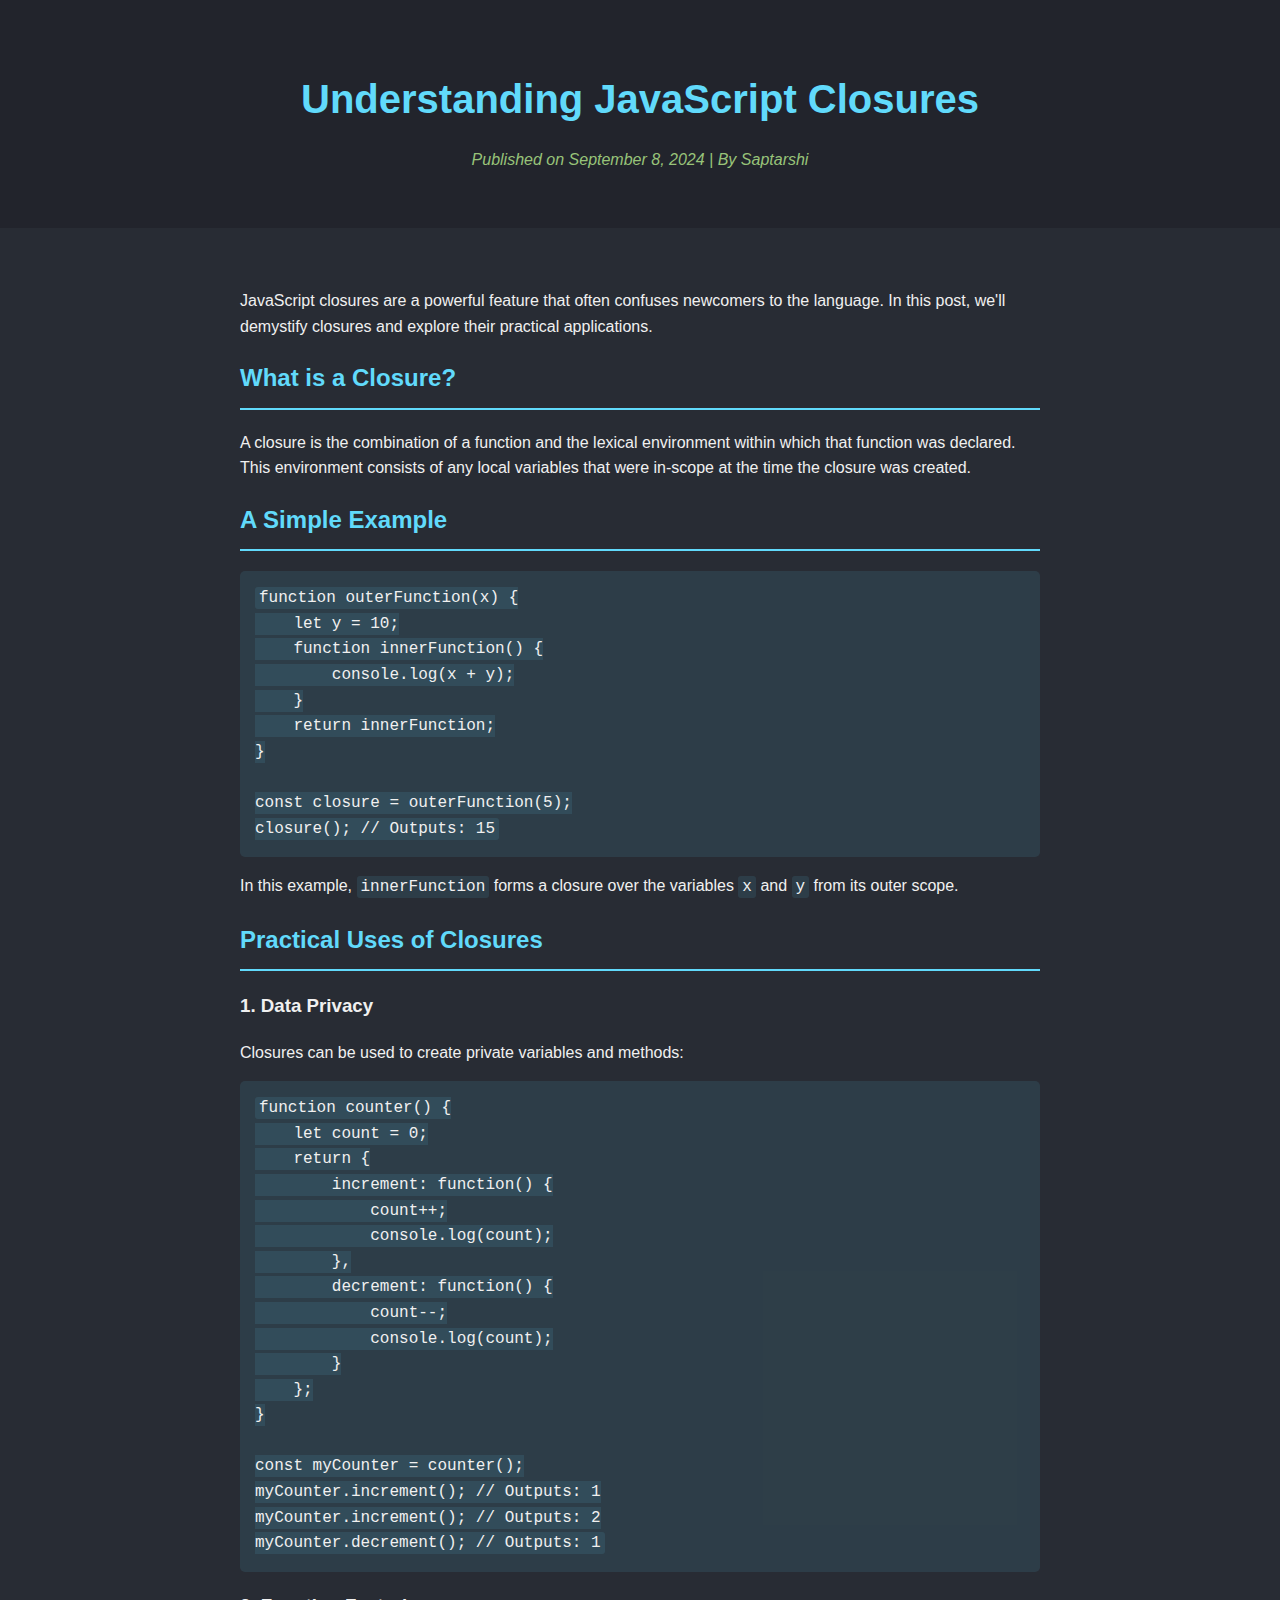
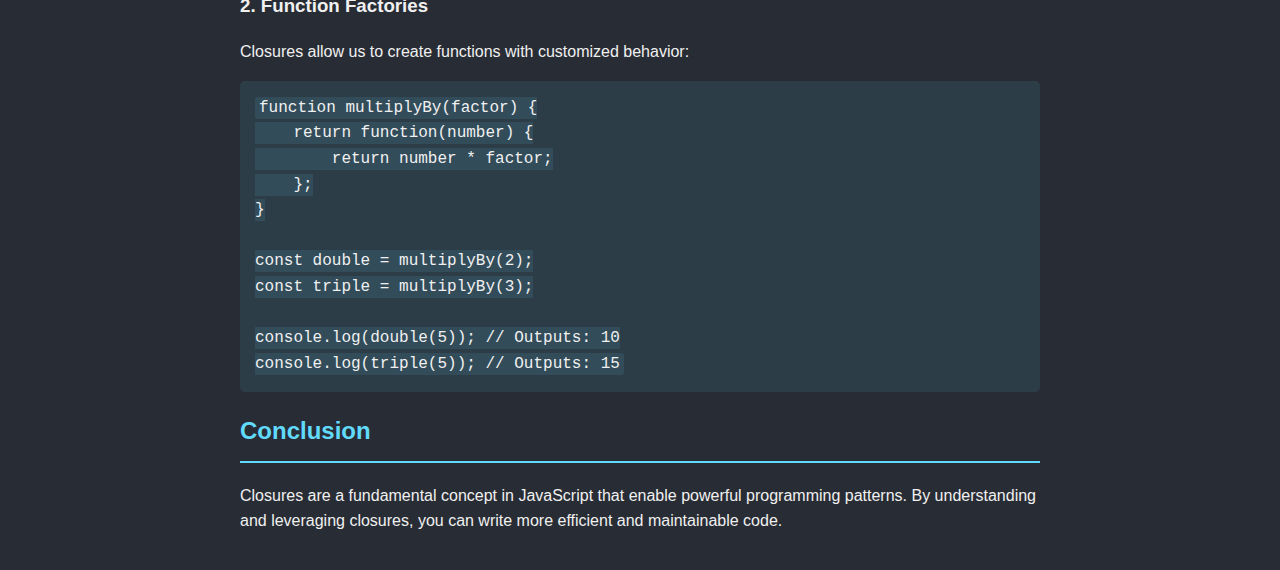
==== blog1.html @ 3488858e "Add files via upload" ====
<!DOCTYPE html>
<html lang="en">
<head>
    <meta charset="UTF-8">
    <meta name="viewport" content="width=device-width, initial-scale=1.0">
    <title>Understanding JavaScript Closures - Saptarshi's Digest</title>
    <style>
        :root {
            --primary-color: #61dafb;
            --secondary-color: #282c34;
            --text-color: #f0f0f0;
            --accent-color: #98c379;
        }

        body {
            font-family: 'Segoe UI', Tahoma, Geneva, Verdana, sans-serif;
            background-color: var(--secondary-color);
            color: var(--text-color);
            line-height: 1.6;
            margin: 0;
            padding: 0;
        }

        .container {
            max-width: 800px;
            margin: 0 auto;
            padding: 20px;
        }

        header {
            background-color: rgba(32, 35, 42, 0.8);
            padding: 20px 0;
            text-align: center;
        }

        h1 {
            color: var(--primary-color);
            font-size: 2.5em;
            margin-bottom: 10px;
        }

        .meta {
            color: var(--accent-color);
            font-style: italic;
        }

        .content {
            margin-top: 40px;
        }

        h2 {
            color: var(--primary-color);
            border-bottom: 2px solid var(--primary-color);
            padding-bottom: 10px;
        }

        code {
            background-color: rgba(97, 218, 251, 0.1);
            border-radius: 3px;
            font-family: 'Courier New', Courier, monospace;
            padding: 2px 4px;
        }

        pre {
            background-color: rgba(97, 218, 251, 0.1);
            border-radius: 5px;
            padding: 15px;
            overflow-x: auto;
        }

        a {
            color: var(--accent-color);
            text-decoration: none;
        }

        a:hover {
            text-decoration: underline;
        }
    </style>
</head>
<body>
    <header>
        <div class="container">
            <h1>Understanding JavaScript Closures</h1>
            <p class="meta">Published on September 8, 2024 | By Saptarshi</p>
        </div>
    </header>

    <main class="container">
        <article class="content">
            <p>JavaScript closures are a powerful feature that often confuses newcomers to the language. In this post, we'll demystify closures and explore their practical applications.</p>

            <h2>What is a Closure?</h2>
            <p>A closure is the combination of a function and the lexical environment within which that function was declared. This environment consists of any local variables that were in-scope at the time the closure was created.</p>

            <h2>A Simple Example</h2>
            <pre><code>function outerFunction(x) {
    let y = 10;
    function innerFunction() {
        console.log(x + y);
    }
    return innerFunction;
}

const closure = outerFunction(5);
closure(); // Outputs: 15</code></pre>
            <p>In this example, <code>innerFunction</code> forms a closure over the variables <code>x</code> and <code>y</code> from its outer scope.</p>

            <h2>Practical Uses of Closures</h2>
            <h3>1. Data Privacy</h3>
            <p>Closures can be used to create private variables and methods:</p>
            <pre><code>function counter() {
    let count = 0;
    return {
        increment: function() {
            count++;
            console.log(count);
        },
        decrement: function() {
            count--;
            console.log(count);
        }
    };
}

const myCounter = counter();
myCounter.increment(); // Outputs: 1
myCounter.increment(); // Outputs: 2
myCounter.decrement(); // Outputs: 1</code></pre>

            <h3>2. Function Factories</h3>
            <p>Closures allow us to create functions with customized behavior:</p>
            <pre><code>function multiplyBy(factor) {
    return function(number) {
        return number * factor;
    };
}

const double = multiplyBy(2);
const triple = multiplyBy(3);

console.log(double(5)); // Outputs: 10
console.log(triple(5)); // Outputs: 15</code></pre>

            <h2>Conclusion</h2>
            <p>Closures are a fundamental concept in JavaScript that enable powerful programming patterns. By understanding and leveraging closures, you can write more efficient and maintainable code.</p>
        </article>
    </main>
</body>
</html>
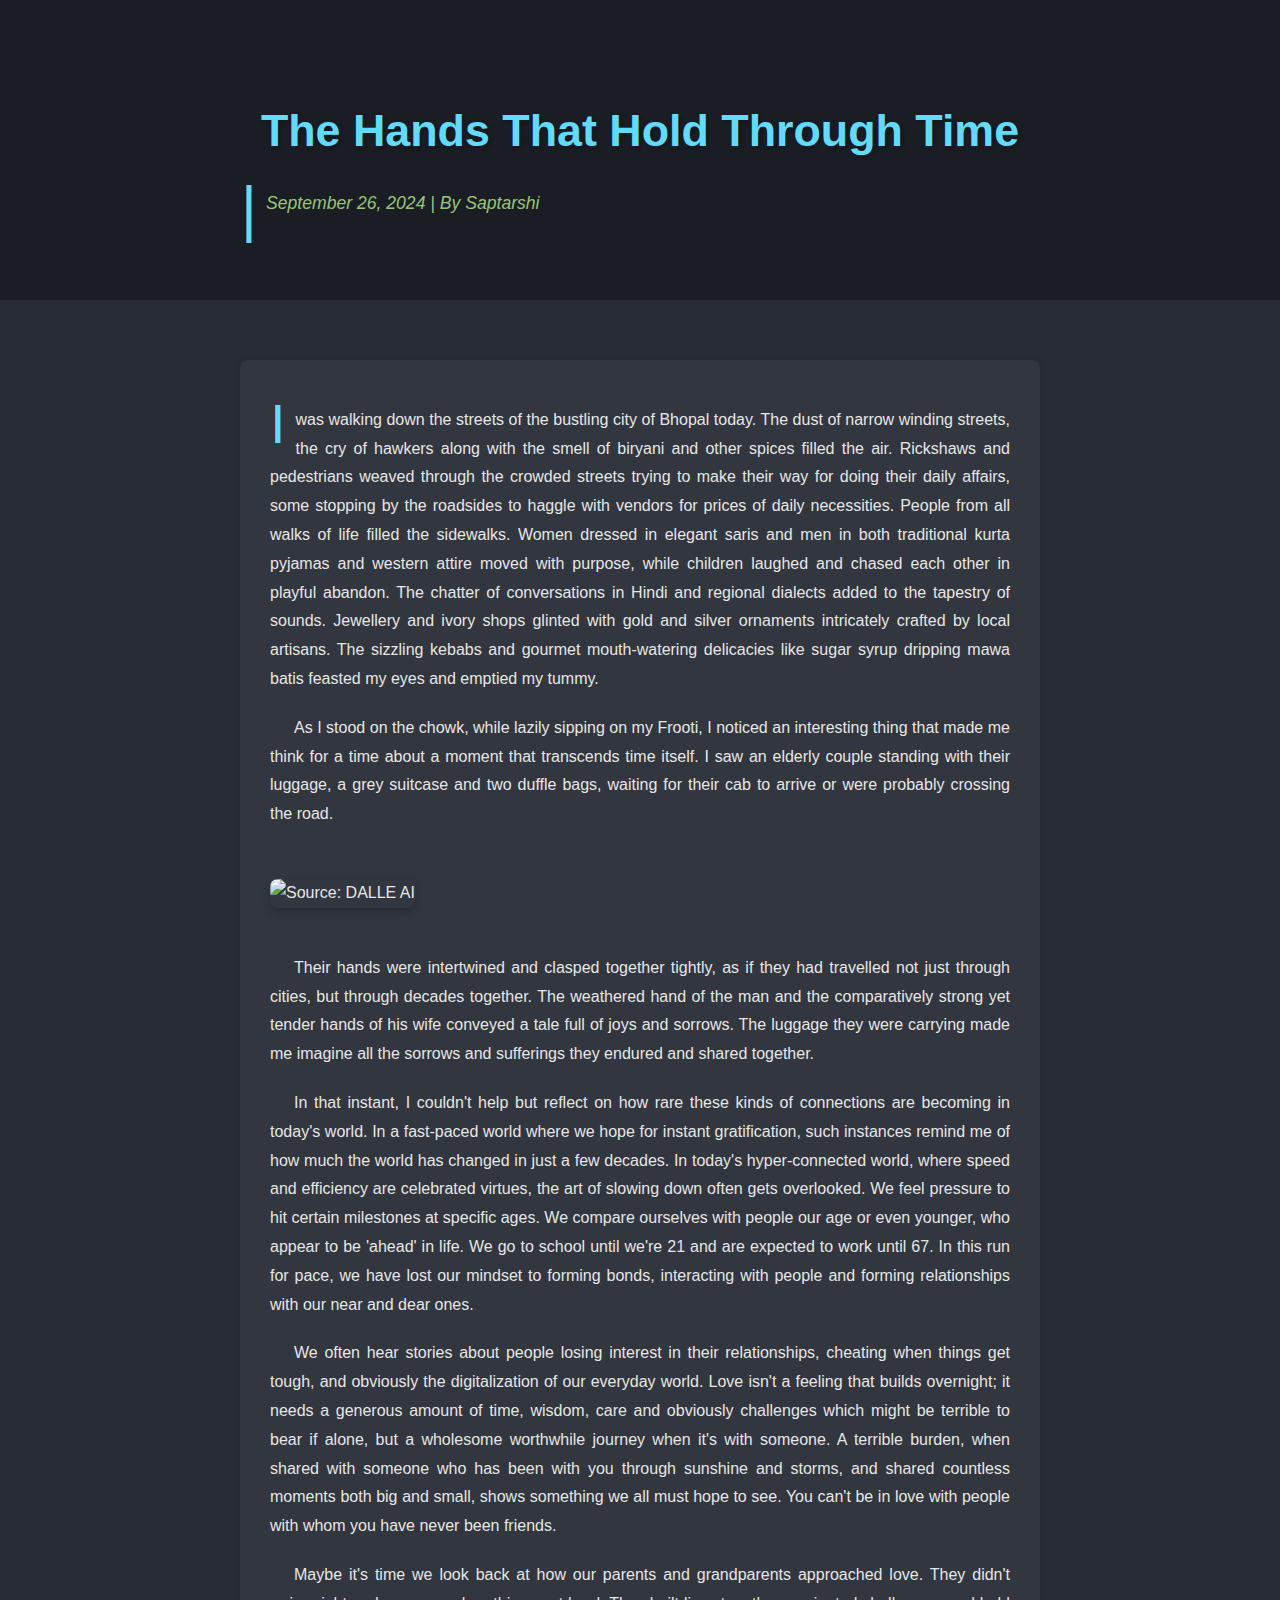
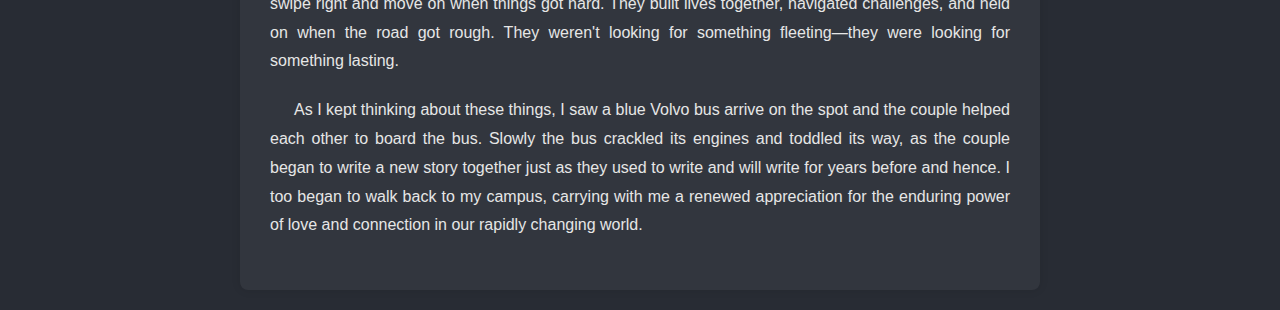
==== commit 7a05a267: "Update blog1.html" ====
--- a/blog1.html
+++ b/blog1.html
@@ -3,20 +3,21 @@
 <head>
     <meta charset="UTF-8">
     <meta name="viewport" content="width=device-width, initial-scale=1.0">
-    <title>Understanding JavaScript Closures - Saptarshi's Digest</title>
+    <title>The Hands That Hold Through </title>
     <style>
         :root {
             --primary-color: #61dafb;
-            --secondary-color: #282c34;
-            --text-color: #f0f0f0;
+            --secondary-color: #1a1e24;
+            --text-color: #e6e6e6;
             --accent-color: #98c379;
+            --background-color: #282c34;
         }
 
         body {
             font-family: 'Segoe UI', Tahoma, Geneva, Verdana, sans-serif;
-            background-color: var(--secondary-color);
+            background-color: var(--background-color);
             color: var(--text-color);
-            line-height: 1.6;
+            line-height: 1.8;
             margin: 0;
             padding: 0;
         }
@@ -28,123 +29,109 @@
         }
 
         header {
-            background-color: rgba(32, 35, 42, 0.8);
-            padding: 20px 0;
+            background-color: var(--secondary-color);
+            padding: 40px 0;
             text-align: center;
+            box-shadow: 0 2px 4px rgba(0,0,0,0.1);
         }
 
         h1 {
             color: var(--primary-color);
-            font-size: 2.5em;
+            font-size: 2.8em;
             margin-bottom: 10px;
+            text-shadow: 2px 2px 4px rgba(0,0,0,0.3);
         }
 
         .meta {
             color: var(--accent-color);
             font-style: italic;
+            font-size: 1.1em;
         }
 
         .content {
             margin-top: 40px;
+            background-color: rgba(255, 255, 255, 0.05);
+            padding: 30px;
+            border-radius: 8px;
+            box-shadow: 0 0 10px rgba(0,0,0,0.1);
         }
 
-        h2 {
-            color: var(--primary-color);
-            border-bottom: 2px solid var(--primary-color);
-            padding-bottom: 10px;
+        img {
+            max-width: 100%;
+            height: auto;
+            border-radius: 8px;
+            margin: 30px 0;
+            box-shadow: 0 4px 8px rgba(0,0,0,0.2);
         }
 
-        code {
-            background-color: rgba(97, 218, 251, 0.1);
-            border-radius: 3px;
-            font-family: 'Courier New', Courier, monospace;
-            padding: 2px 4px;
+        p {
+            margin-bottom: 20px;
+            text-align: justify;
+            text-indent: 1.5em;
         }
 
-        pre {
-            background-color: rgba(97, 218, 251, 0.1);
-            border-radius: 5px;
-            padding: 15px;
-            overflow-x: auto;
+        p:first-of-type {
+            text-indent: 0;
+        }
+
+        p:first-of-type::first-letter {
+            font-size: 3.5em;
+            line-height: 0.65;
+            float: left;
+            margin-right: 10px;
+            color: var(--primary-color);
         }
 
         a {
             color: var(--accent-color);
             text-decoration: none;
+            transition: color 0.3s ease;
         }
 
         a:hover {
+            color: var(--primary-color);
             text-decoration: underline;
+        }
+
+        @media (max-width: 600px) {
+            .container {
+                padding: 10px;
+            }
+            h1 {
+                font-size: 2.2em;
+            }
+            .content {
+                padding: 20px;
+            }
         }
     </style>
 </head>
 <body>
     <header>
         <div class="container">
-            <h1>Understanding JavaScript Closures</h1>
-            <p class="meta">Published on September 8, 2024 | By Saptarshi</p>
+            <h1>The Hands That Hold Through Time</h1>
+            <p class="meta"> | September 26, 2024 | By Saptarshi</p>
         </div>
     </header>
 
     <main class="container">
         <article class="content">
-            <p>JavaScript closures are a powerful feature that often confuses newcomers to the language. In this post, we'll demystify closures and explore their practical applications.</p>
+            <p>I was walking down the streets of the bustling city of Bhopal today. The dust of narrow winding streets, the cry of hawkers along with the smell of biryani and other spices filled the air. Rickshaws and pedestrians weaved through the crowded streets trying to make their way for doing their daily affairs, some stopping by the roadsides to haggle with vendors for prices of daily necessities. People from all walks of life filled the sidewalks. Women dressed in elegant saris and men in both traditional kurta pyjamas and western attire moved with purpose, while children laughed and chased each other in playful abandon. The chatter of conversations in Hindi and regional dialects added to the tapestry of sounds. Jewellery and ivory shops glinted with gold and silver ornaments intricately crafted by local artisans. The sizzling kebabs and gourmet mouth-watering delicacies like sugar syrup dripping mawa batis feasted my eyes and emptied my tummy.</p>
 
-            <h2>What is a Closure?</h2>
-            <p>A closure is the combination of a function and the lexical environment within which that function was declared. This environment consists of any local variables that were in-scope at the time the closure was created.</p>
+            <p>As I stood on the chowk, while lazily sipping on my Frooti, I noticed an interesting thing that made me think for a time about a moment that transcends time itself. I saw an elderly couple standing with their luggage, a grey suitcase and two duffle bags, waiting for their cab to arrive or were probably crossing the road.</p>
 
-            <h2>A Simple Example</h2>
-            <pre><code>function outerFunction(x) {
-    let y = 10;
-    function innerFunction() {
-        console.log(x + y);
-    }
-    return innerFunction;
-}
+            <img src="https://github.com/saptarshihalder/blog/blob/main/DALL%C2%B7E%202024-09-26%2000.24.56%20-%20An%20elderly%20Indian%20couple%20seen%20from%20the%20back,%20standing%20close%20together%20while%20holding%20hands,%20waiting%20for%20a%20bus.%20They%20are%20dressed%20in%20traditional%20Indian%20at.png" alt="Source: DALLE AI" />
 
-const closure = outerFunction(5);
-closure(); // Outputs: 15</code></pre>
-            <p>In this example, <code>innerFunction</code> forms a closure over the variables <code>x</code> and <code>y</code> from its outer scope.</p>
+            <p>Their hands were intertwined and clasped together tightly, as if they had travelled not just through cities, but through decades together. The weathered hand of the man and the comparatively strong yet tender hands of his wife conveyed a tale full of joys and sorrows. The luggage they were carrying made me imagine all the sorrows and sufferings they endured and shared together.</p>
 
-            <h2>Practical Uses of Closures</h2>
-            <h3>1. Data Privacy</h3>
-            <p>Closures can be used to create private variables and methods:</p>
-            <pre><code>function counter() {
-    let count = 0;
-    return {
-        increment: function() {
-            count++;
-            console.log(count);
-        },
-        decrement: function() {
-            count--;
-            console.log(count);
-        }
-    };
-}
+            <p>In that instant, I couldn't help but reflect on how rare these kinds of connections are becoming in today's world. In a fast-paced world where we hope for instant gratification, such instances remind me of how much the world has changed in just a few decades. In today's hyper-connected world, where speed and efficiency are celebrated virtues, the art of slowing down often gets overlooked. We feel pressure to hit certain milestones at specific ages. We compare ourselves with people our age or even younger, who appear to be 'ahead' in life. We go to school until we're 21 and are expected to work until 67. In this run for pace, we have lost our mindset to forming bonds, interacting with people and forming relationships with our near and dear ones.</p>
 
-const myCounter = counter();
-myCounter.increment(); // Outputs: 1
-myCounter.increment(); // Outputs: 2
-myCounter.decrement(); // Outputs: 1</code></pre>
+            <p>We often hear stories about people losing interest in their relationships, cheating when things get tough, and obviously the digitalization of our everyday world. Love isn't a feeling that builds overnight; it needs a generous amount of time, wisdom, care and obviously challenges which might be terrible to bear if alone, but a wholesome worthwhile journey when it's with someone. A terrible burden, when shared with someone who has been with you through sunshine and storms, and shared countless moments both big and small, shows something we all must hope to see. You can't be in love with people with whom you have never been friends.</p>
 
-            <h3>2. Function Factories</h3>
-            <p>Closures allow us to create functions with customized behavior:</p>
-            <pre><code>function multiplyBy(factor) {
-    return function(number) {
-        return number * factor;
-    };
-}
+            <p>Maybe it's time we look back at how our parents and grandparents approached love. They didn't swipe right and move on when things got hard. They built lives together, navigated challenges, and held on when the road got rough. They weren't looking for something fleeting—they were looking for something lasting.</p>
 
-const double = multiplyBy(2);
-const triple = multiplyBy(3);
-
-console.log(double(5)); // Outputs: 10
-console.log(triple(5)); // Outputs: 15</code></pre>
-
-            <h2>Conclusion</h2>
-            <p>Closures are a fundamental concept in JavaScript that enable powerful programming patterns. By understanding and leveraging closures, you can write more efficient and maintainable code.</p>
+            <p>As I kept thinking about these things, I saw a blue Volvo bus arrive on the spot and the couple helped each other to board the bus. Slowly the bus crackled its engines and toddled its way, as the couple began to write a new story together just as they used to write and will write for years before and hence. I too began to walk back to my campus, carrying with me a renewed appreciation for the enduring power of love and connection in our rapidly changing world.</p>
         </article>
     </main>
 </body>
-</html>+</html>
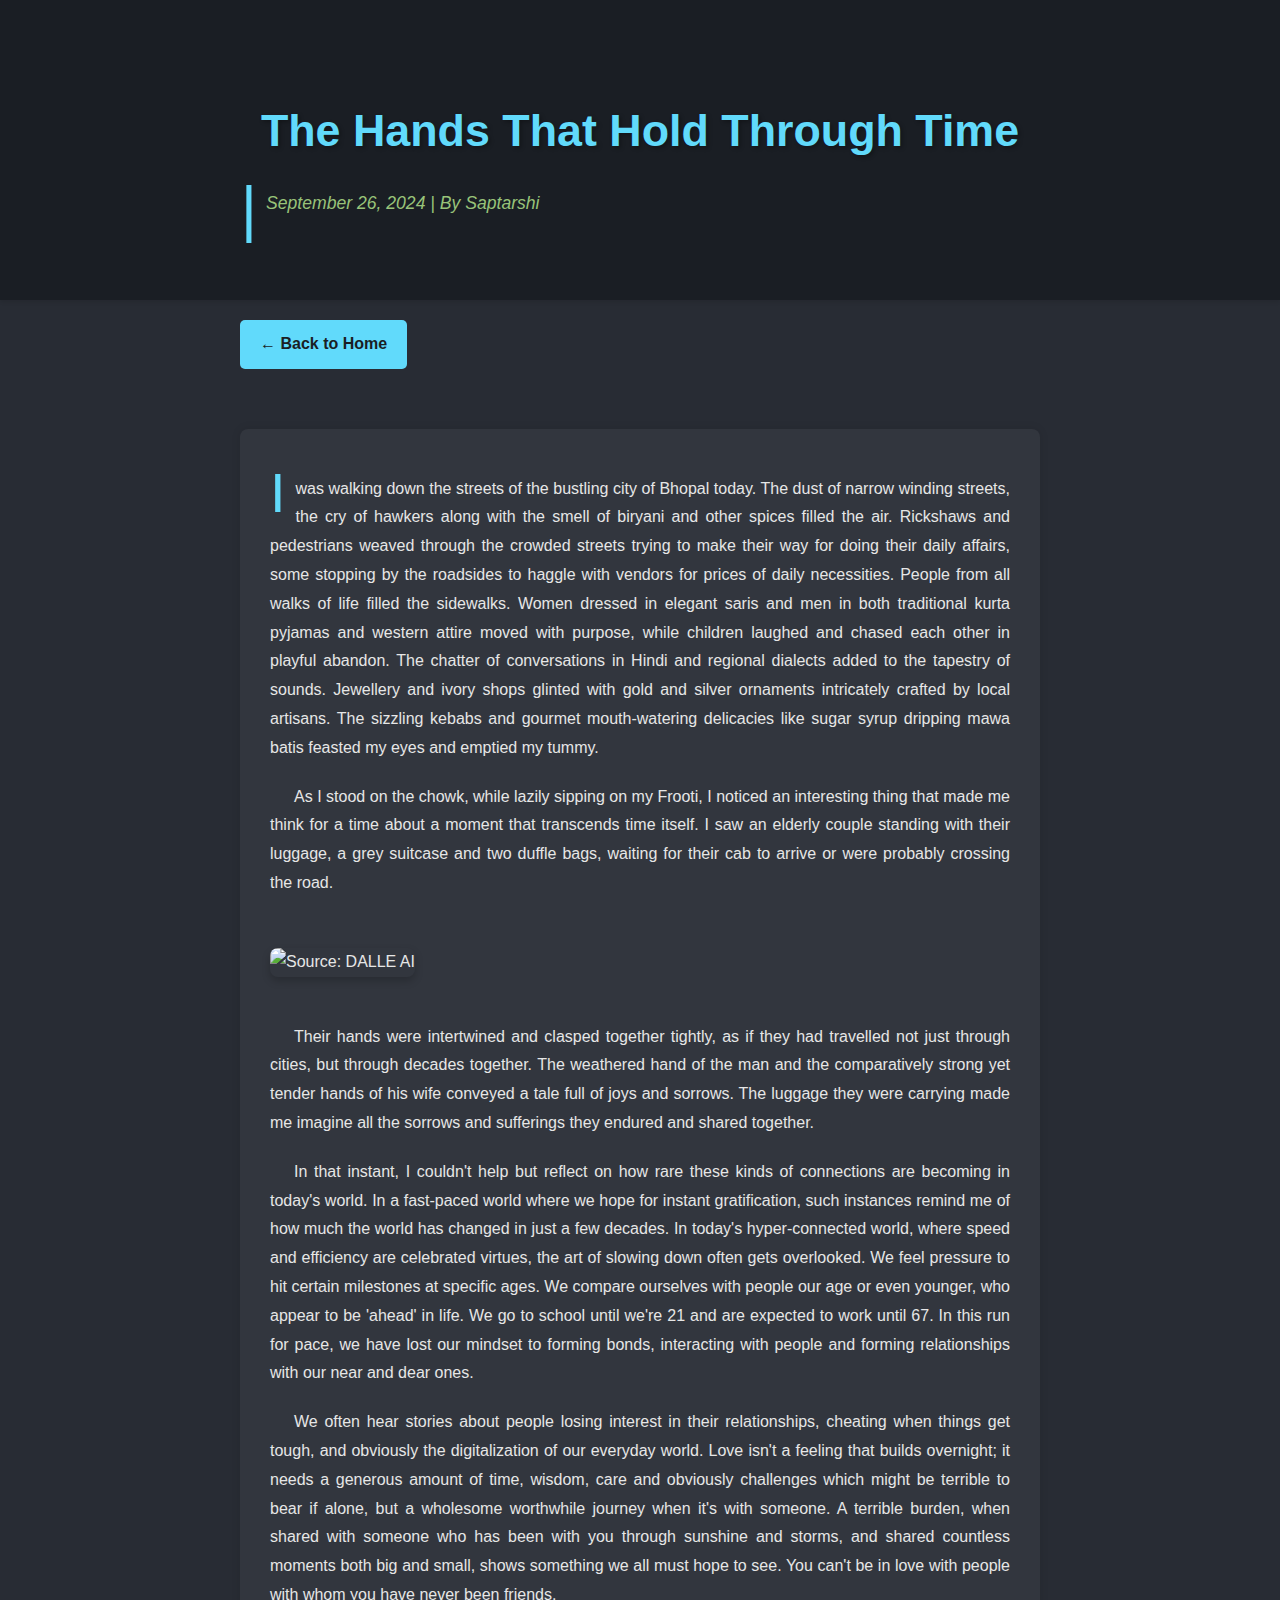
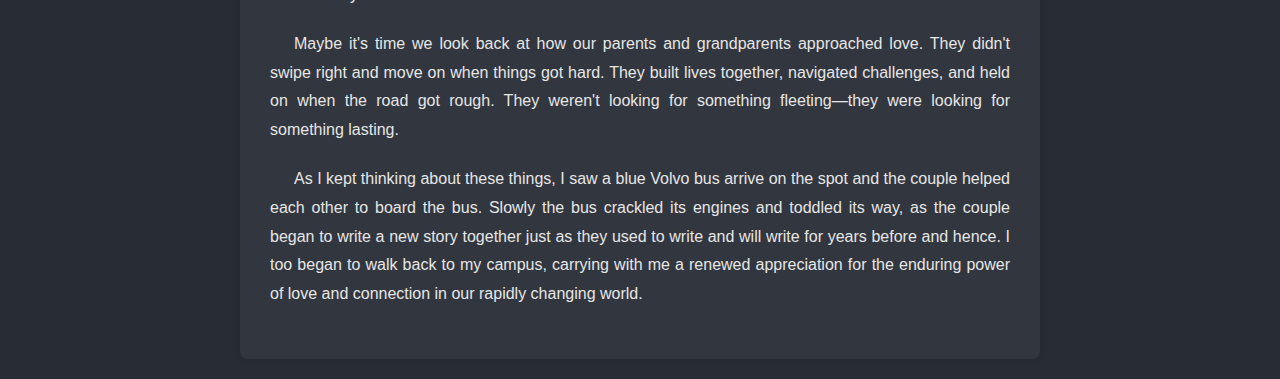
==== commit ff6381f5: "Update blog1.html" ====
--- a/blog1.html
+++ b/blog1.html
@@ -3,7 +3,7 @@
 <head>
     <meta charset="UTF-8">
     <meta name="viewport" content="width=device-width, initial-scale=1.0">
-    <title>The Hands That Hold Through </title>
+    <title>The Hands That Hold Through Time</title>
     <style>
         :root {
             --primary-color: #61dafb;
@@ -11,6 +11,8 @@
             --text-color: #e6e6e6;
             --accent-color: #98c379;
             --background-color: #282c34;
+            --button-color: #61dafb;
+            --button-text-color: #1a1e24;
         }
 
         body {
@@ -93,13 +95,32 @@
             text-decoration: underline;
         }
 
+        .back-button {
+            display: inline-block;
+            padding: 10px 20px;
+            background-color: var(--button-color);
+            color: var(--button-text-color);
+            text-decoration: none;
+            font-weight: bold;
+            border-radius: 5px;
+            transition: background-color 0.3s ease;
+            margin-bottom: 20px;
+        }
+
+        .back-button:hover {
+            background-color: var(--primary-color);
+            color: var(--secondary-color);
+        }
+
         @media (max-width: 600px) {
             .container {
                 padding: 10px;
             }
+
             h1 {
                 font-size: 2.2em;
             }
+
             .content {
                 padding: 20px;
             }
@@ -115,12 +136,13 @@
     </header>
 
     <main class="container">
+        <a href="index.html" class="back-button">← Back to Home</a>
         <article class="content">
             <p>I was walking down the streets of the bustling city of Bhopal today. The dust of narrow winding streets, the cry of hawkers along with the smell of biryani and other spices filled the air. Rickshaws and pedestrians weaved through the crowded streets trying to make their way for doing their daily affairs, some stopping by the roadsides to haggle with vendors for prices of daily necessities. People from all walks of life filled the sidewalks. Women dressed in elegant saris and men in both traditional kurta pyjamas and western attire moved with purpose, while children laughed and chased each other in playful abandon. The chatter of conversations in Hindi and regional dialects added to the tapestry of sounds. Jewellery and ivory shops glinted with gold and silver ornaments intricately crafted by local artisans. The sizzling kebabs and gourmet mouth-watering delicacies like sugar syrup dripping mawa batis feasted my eyes and emptied my tummy.</p>
 
             <p>As I stood on the chowk, while lazily sipping on my Frooti, I noticed an interesting thing that made me think for a time about a moment that transcends time itself. I saw an elderly couple standing with their luggage, a grey suitcase and two duffle bags, waiting for their cab to arrive or were probably crossing the road.</p>
 
-            <img src="https://github.com/saptarshihalder/blog/blob/main/DALL%C2%B7E%202024-09-26%2000.24.56%20-%20An%20elderly%20Indian%20couple%20seen%20from%20the%20back,%20standing%20close%20together%20while%20holding%20hands,%20waiting%20for%20a%20bus.%20They%20are%20dressed%20in%20traditional%20Indian%20at.png" alt="Source: DALLE AI" />
+            <img src="https://github.com/saptarshihalder/blog/blob/main/DALL%C2%B7E%202024-09-26%2000.24.56%20-%20An%20elderly%20Indian%20couple%20seen%20from%20the%20back,%20standing%20close%20together%20while%20holding%20hands,%20waiting%20for%20a%20bus.%20They%20are%20dressed%20in%20traditional%20Indian%20at.png?raw=true" alt="Source: DALLE AI" />
 
             <p>Their hands were intertwined and clasped together tightly, as if they had travelled not just through cities, but through decades together. The weathered hand of the man and the comparatively strong yet tender hands of his wife conveyed a tale full of joys and sorrows. The luggage they were carrying made me imagine all the sorrows and sufferings they endured and shared together.</p>
 
